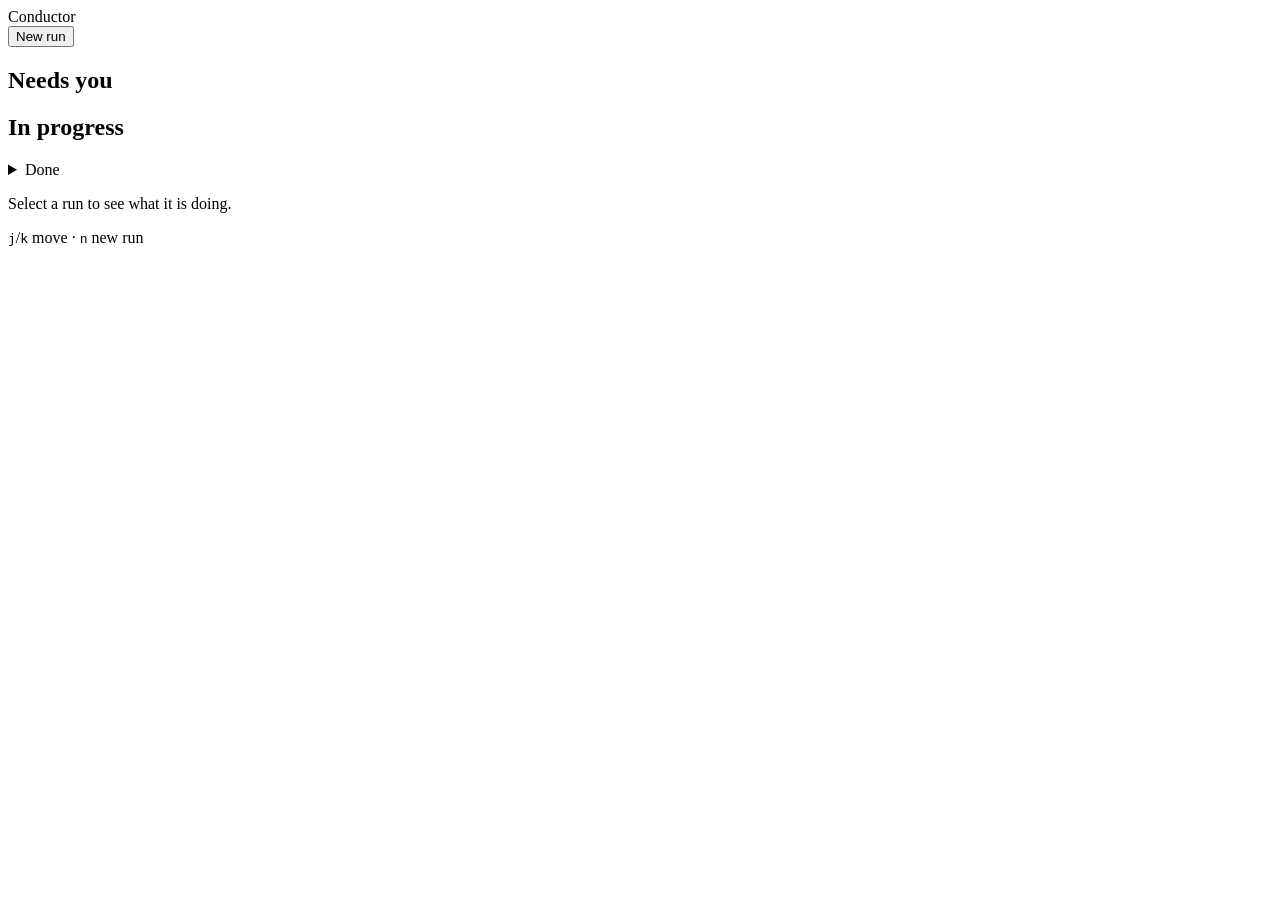
==== conductor/static/index.html @ f7ab2c37 "Conductor backend, agent adapters, git ops and web UI (work in progress) - supervisor: detached runn" ====
<!doctype html>
<html lang="en">
<head>
<meta charset="utf-8">
<meta name="viewport" content="width=device-width, initial-scale=1">
<meta name="color-scheme" content="light dark">
<title>Conductor</title>
<link rel="stylesheet" href="/static/app.css">
</head>
<body>
<div id="conn-banner" class="conn-banner" hidden>Connection lost &mdash; retrying&hellip;</div>

<header class="topbar">
  <div class="brand">Conductor</div>
  <div class="counts" id="counts"></div>
  <div class="spacer"></div>
  <div class="disk" id="disk" title="Worktree disk usage"></div>
  <button type="button" class="btn btn-primary" id="new-run-btn" title="New run (n)">New run</button>
</header>

<main class="layout">
  <aside class="board" id="board" aria-label="Runs">
    <section class="sec sec-needs" id="sec-needs">
      <h2 class="sec-h">Needs you <span class="sec-n" id="n-needs"></span></h2>
      <div class="cards" id="cards-needs"></div>
    </section>
    <section class="sec sec-progress" id="sec-progress">
      <h2 class="sec-h">In progress <span class="sec-n" id="n-progress"></span></h2>
      <div class="cards" id="cards-progress"></div>
    </section>
    <details class="sec sec-done" id="sec-done">
      <summary class="sec-h">Done <span class="sec-n" id="n-done"></span></summary>
      <div class="cards" id="cards-done"></div>
    </details>
    <div class="board-empty" id="board-empty" hidden>
      <p>No runs yet.</p>
      <p class="muted">Press <kbd>n</kbd> or click <b>New run</b> to start an agent.</p>
    </div>
  </aside>

  <section class="detail" id="detail" aria-label="Run detail">
    <div class="detail-empty" id="d-empty">
      <p>Select a run to see what it is doing.</p>
      <p class="muted"><kbd>j</kbd>/<kbd>k</kbd> move &middot; <kbd>n</kbd> new run</p>
    </div>
    <div class="detail-main" id="d-main" hidden>
      <div id="d-head" class="d-head"></div>
      <div class="d-actions-row">
        <div id="d-actions" class="d-actions"></div>
        <span id="d-action-msg" class="action-msg"></span>
      </div>
      <div id="d-question" class="question" hidden>
        <div class="q-label">The agent is asking you</div>
        <div class="q-text" id="q-text"></div>
        <textarea id="q-answer" rows="4" placeholder="Type your answer&hellip; (Ctrl/Cmd+Enter to send)"></textarea>
        <div class="q-row">
          <button type="button" class="btn btn-warn" id="q-send">Send answer</button>
          <span class="err" id="q-err"></span>
        </div>
      </div>
      <div id="d-error" class="d-error" hidden></div>
      <nav class="tabs" id="d-tabs" role="tablist">
        <button type="button" role="tab" data-tab="review">Review</button>
        <button type="button" role="tab" data-tab="activity">Activity</button>
        <button type="button" role="tab" data-tab="task">Task</button>
        <button type="button" role="tab" data-tab="log">Raw log</button>
      </nav>
      <div class="tab-body" id="tab-review" data-pane="review" hidden>
        <div id="rv-summary"></div>
        <div id="rv-checks"></div>
        <div id="rv-diff"></div>
      </div>
      <div class="tab-body" id="tab-activity" data-pane="activity" hidden>
        <ol class="events" id="events"></ol>
      </div>
      <div class="tab-body" id="tab-task" data-pane="task" hidden></div>
      <div class="tab-body" id="tab-log" data-pane="log" hidden>
        <div class="log-bar">
          <label>Attempt <select id="log-attempt"></select></label>
          <button type="button" class="btn btn-sm" id="log-refresh">Refresh</button>
          <span class="muted" id="log-info"></span>
        </div>
        <pre class="log" id="log-pre"></pre>
      </div>
    </div>
  </section>
</main>

<dialog id="new-dialog" class="dialog">
  <form id="new-form" method="dialog" novalidate>
    <h2>New run</h2>
    <label class="field">
      <span>Repository path</span>
      <input id="f-repo" name="repo_path" list="recent-repos" required autocomplete="off" spellcheck="false" class="mono" placeholder="/home/you/project">
      <datalist id="recent-repos"></datalist>
      <small id="f-repo-status" class="hint"></small>
    </label>
    <label class="field">
      <span>Task</span>
      <textarea id="f-task" name="task" rows="9" required placeholder="Describe what the agent should do. Be specific about files, behaviour and how to verify."></textarea>
    </label>
    <div class="grid2">
      <label class="field">
        <span>Title <em>(optional)</em></span>
        <input id="f-title" name="title" autocomplete="off" placeholder="Short name for the board">
      </label>
      <label class="field">
        <span>Base branch</span>
        <select id="f-base" name="base_branch"><option value="">(enter a repo first)</option></select>
      </label>
      <label class="field">
        <span>Test command</span>
        <input id="f-test" name="test_cmd" class="mono" autocomplete="off" spellcheck="false" placeholder="auto-detect">
        <label class="check"><input type="checkbox" id="f-notest"> Skip tests</label>
      </label>
      <label class="field">
        <span>Agent</span>
        <select id="f-agent" name="agent">
          <option value="claude">claude</option>
          <option value="fake">fake</option>
        </select>
      </label>
      <label class="field">
        <span>Model <em>(optional)</em></span>
        <input id="f-model" name="model" autocomplete="off" spellcheck="false" placeholder="agent default">
      </label>
      <label class="field">
        <span>Budget (USD)</span>
        <input id="f-budget" name="budget_usd" type="number" min="0" step="0.5" value="5">
      </label>
    </div>
    <div class="err" id="f-err"></div>
    <div class="dialog-foot">
      <span class="muted"><kbd>Ctrl</kbd>/<kbd>&#8984;</kbd>+<kbd>Enter</kbd> to start</span>
      <span class="spacer"></span>
      <button type="button" class="btn" id="f-cancel">Cancel</button>
      <button type="submit" class="btn btn-primary" id="f-submit">Start run</button>
    </div>
  </form>
</dialog>

<script src="/static/app.js"></script>
</body>
</html>
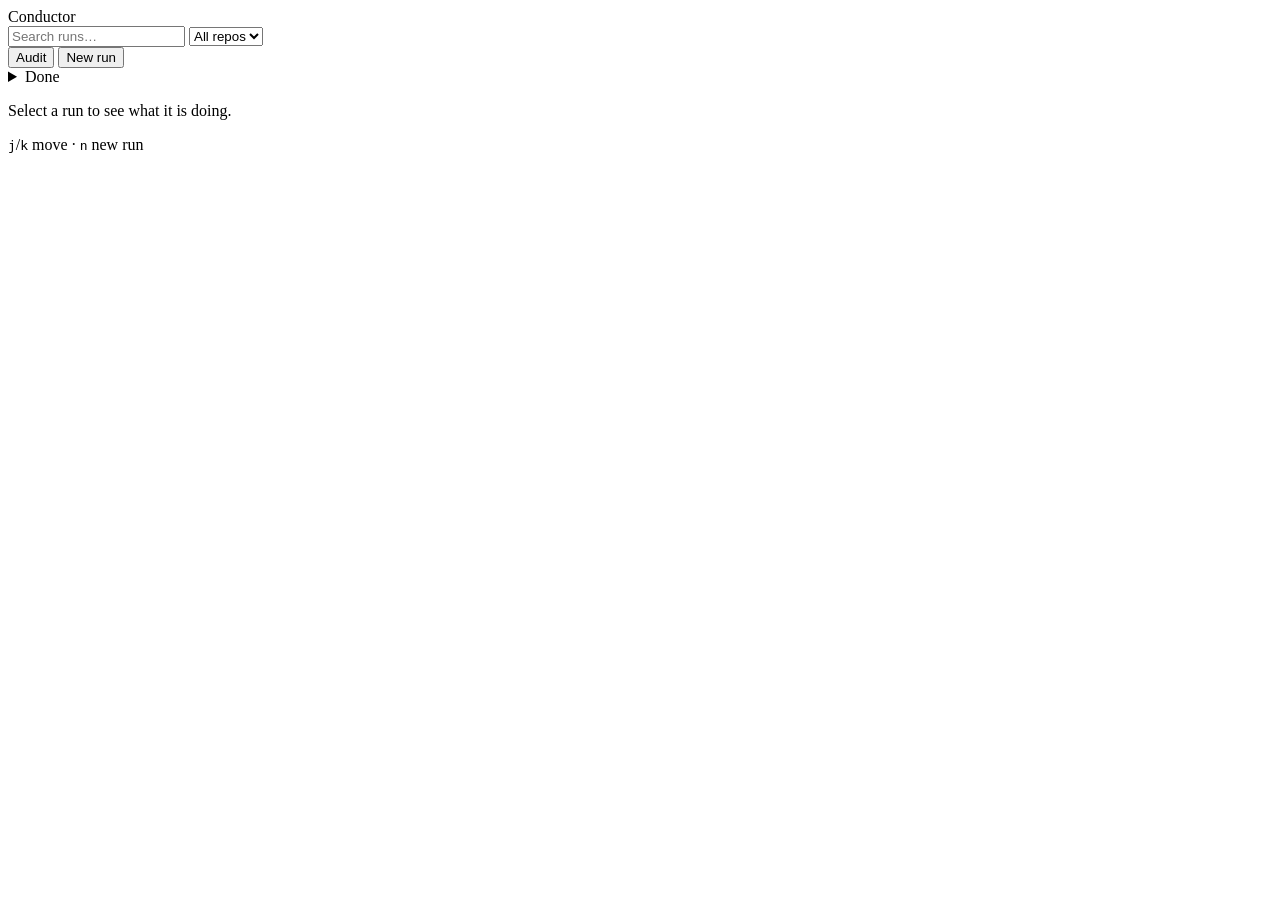
==== commit 418dd636: "Fleet UI: next-3 strip, groups and bulk actions, paging, search, policy panel, override, audit, batc" ====
--- a/conductor/static/index.html
+++ b/conductor/static/index.html
@@ -13,29 +13,46 @@
 <header class="topbar">
   <div class="brand">Conductor</div>
   <div class="counts" id="counts"></div>
+  <div class="filters">
+    <input type="search" id="search" class="search" placeholder="Search runs…" title="Search titles, tasks and branches (/)" aria-label="Search runs" autocomplete="off" spellcheck="false">
+    <select id="repo-filter" class="repo-filter" aria-label="Filter by repository"><option value="">All repos</option></select>
+  </div>
   <div class="spacer"></div>
   <div class="disk" id="disk" title="Worktree disk usage"></div>
+  <button type="button" class="btn-link topbar-link" id="audit-btn" title="Policy overrides, bulk actions and other recorded decisions">Audit</button>
+  <button type="button" class="btn" id="notify-btn" hidden title="Get a desktop notification when a run needs you">Notify me</button>
   <button type="button" class="btn btn-primary" id="new-run-btn" title="New run (n)">New run</button>
 </header>
 
+<section class="next3" id="next3" hidden aria-label="Look at these next">
+  <h2 class="sec-h">Look at these next</h2>
+  <div class="n3-cards" id="n3-cards"></div>
+</section>
+
 <main class="layout">
   <aside class="board" id="board" aria-label="Runs">
-    <section class="sec sec-needs" id="sec-needs">
+    <div class="filter-note" id="filter-note" hidden></div>
+    <section class="sec sec-groups" id="sec-groups" hidden>
+      <h2 class="sec-h">Groups <span class="sec-n" id="n-groups"></span></h2>
+      <div class="groups" id="groups"></div>
+      <button type="button" class="btn btn-sm more" id="groups-all" hidden></button>
+    </section>
+    <section class="sec sec-needs" id="sec-needs" hidden>
       <h2 class="sec-h">Needs you <span class="sec-n" id="n-needs"></span></h2>
       <div class="cards" id="cards-needs"></div>
+      <button type="button" class="btn btn-sm more" data-more="needs" hidden></button>
     </section>
-    <section class="sec sec-progress" id="sec-progress">
+    <section class="sec sec-progress" id="sec-progress" hidden>
       <h2 class="sec-h">In progress <span class="sec-n" id="n-progress"></span></h2>
       <div class="cards" id="cards-progress"></div>
+      <button type="button" class="btn btn-sm more" data-more="progress" hidden></button>
     </section>
     <details class="sec sec-done" id="sec-done">
       <summary class="sec-h">Done <span class="sec-n" id="n-done"></span></summary>
       <div class="cards" id="cards-done"></div>
+      <button type="button" class="btn btn-sm more" data-more="done" hidden></button>
     </details>
-    <div class="board-empty" id="board-empty" hidden>
-      <p>No runs yet.</p>
-      <p class="muted">Press <kbd>n</kbd> or click <b>New run</b> to start an agent.</p>
-    </div>
+    <div class="board-empty" id="board-empty" hidden></div>
   </aside>
 
   <section class="detail" id="detail" aria-label="Run detail">
@@ -68,6 +85,7 @@
       <div class="tab-body" id="tab-review" data-pane="review" hidden>
         <div id="rv-summary"></div>
         <div id="rv-checks"></div>
+        <div id="rv-policy" class="rv-policy"></div>
         <div id="rv-diff"></div>
       </div>
       <div class="tab-body" id="tab-activity" data-pane="activity" hidden>
@@ -95,13 +113,18 @@
       <datalist id="recent-repos"></datalist>
       <small id="f-repo-status" class="hint"></small>
     </label>
-    <label class="field">
-      <span>Task</span>
-      <textarea id="f-task" name="task" rows="9" required placeholder="Describe what the agent should do. Be specific about files, behaviour and how to verify."></textarea>
-    </label>
+    <div class="field">
+      <div class="field-row">
+        <label for="f-task" id="f-task-label">Task</label>
+        <span class="spacer"></span>
+        <label class="check batch-toggle" title="Start many runs at once, grouped together"><input type="checkbox" id="f-batch"> Batch: one task per line</label>
+      </div>
+      <textarea id="f-task" name="task" rows="8" required></textarea>
+      <small id="f-task-hint" class="hint"></small>
+    </div>
     <div class="grid2">
       <label class="field">
-        <span>Title <em>(optional)</em></span>
+        <span id="f-title-label">Title <em>(optional)</em></span>
         <input id="f-title" name="title" autocomplete="off" placeholder="Short name for the board">
       </label>
       <label class="field">
@@ -127,8 +150,10 @@
       <label class="field">
         <span>Budget (USD)</span>
         <input id="f-budget" name="budget_usd" type="number" min="0" step="0.5" value="5">
-      </label>
-    </div>
+        <small id="f-budget-hint" class="hint"></small>
+      </label>
+    </div>
+    <div class="f-policy" id="f-policy" hidden></div>
     <div class="err" id="f-err"></div>
     <div class="dialog-foot">
       <span class="muted"><kbd>Ctrl</kbd>/<kbd>&#8984;</kbd>+<kbd>Enter</kbd> to start</span>
@@ -139,6 +164,41 @@
   </form>
 </dialog>
 
+<dialog id="override-dialog" class="dialog dialog-sm">
+  <form id="override-form" method="dialog" novalidate>
+    <h2>Merge with override</h2>
+    <div class="mono small" id="ov-run"></div>
+    <p class="muted small ov-why">Policy blocks a normal merge of this run. You can merge anyway; your reason is recorded in the audit log with the run and the policy version.</p>
+    <div id="ov-findings"></div>
+    <label class="field">
+      <span>Reason <em>(required)</em></span>
+      <textarea id="ov-reason" rows="4" required placeholder="Why is this OK to merge? e.g. CI change reviewed with the infra team"></textarea>
+    </label>
+    <div class="err ov-err" id="ov-err"></div>
+    <div class="dialog-foot">
+      <span class="muted"><kbd>Ctrl</kbd>/<kbd>&#8984;</kbd>+<kbd>Enter</kbd> to merge</span>
+      <span class="spacer"></span>
+      <button type="button" class="btn" id="ov-cancel">Cancel</button>
+      <button type="submit" class="btn btn-warn" id="ov-submit">Merge with override</button>
+    </div>
+  </form>
+</dialog>
+
+<dialog id="audit-dialog" class="dialog dialog-wide" aria-labelledby="audit-h">
+  <div class="dialog-pad">
+    <div class="audit-head">
+      <h2 id="audit-h">Audit log</h2>
+      <span class="muted small" id="audit-info"></span>
+      <span class="spacer"></span>
+      <button type="button" class="btn btn-sm" id="audit-refresh">Refresh</button>
+      <button type="button" class="btn btn-sm" id="audit-close">Close</button>
+    </div>
+    <div class="audit-body" id="audit-body"></div>
+  </div>
+</dialog>
+
+<div class="toasts" id="toasts" aria-live="polite"></div>
+
 <script src="/static/app.js"></script>
 </body>
 </html>
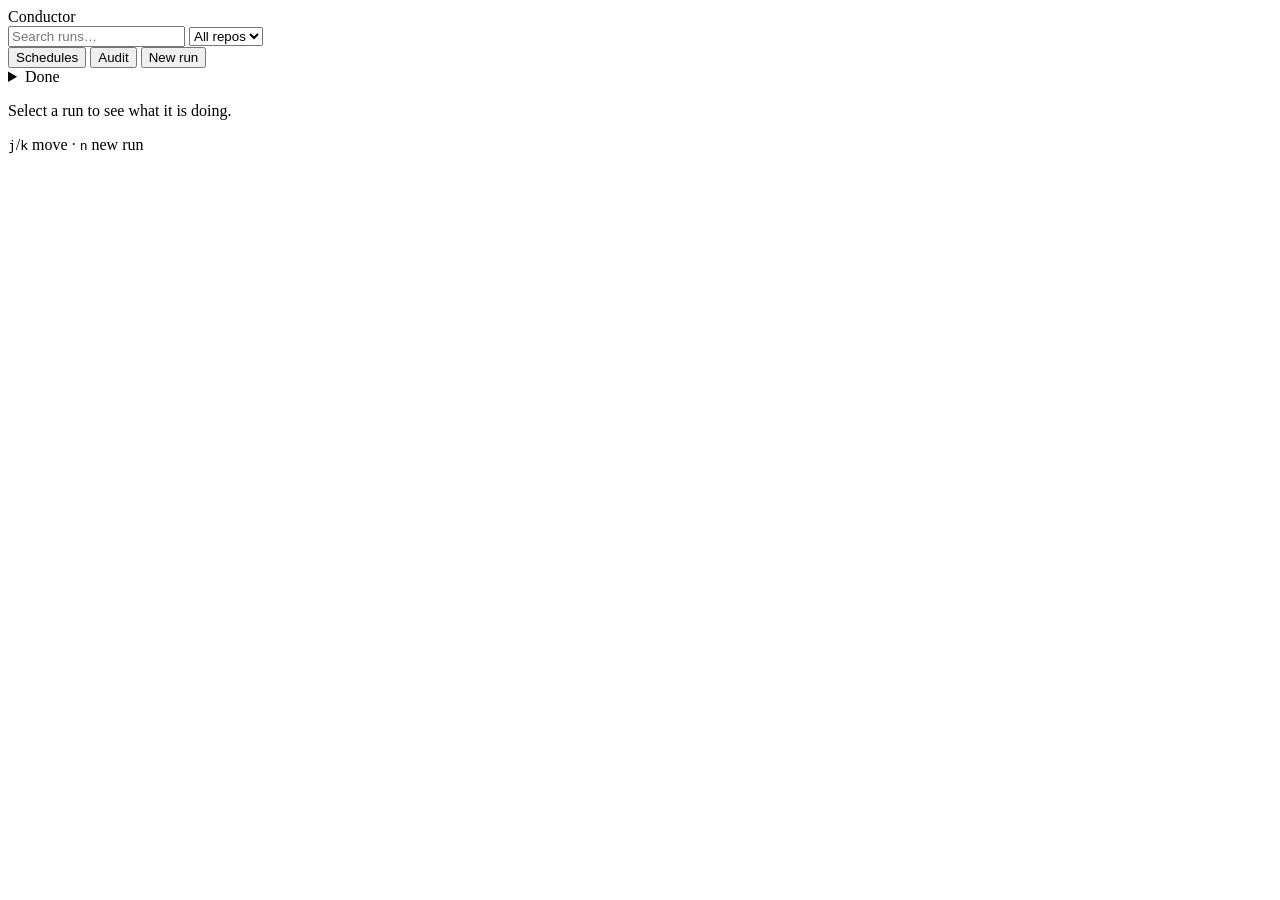
==== commit 4bd3678f: "UI for workflows and schedules; policy reasons in red, pre-merge policy chip - New run: workflow pic" ====
--- a/conductor/static/index.html
+++ b/conductor/static/index.html
@@ -19,6 +19,7 @@
   </div>
   <div class="spacer"></div>
   <div class="disk" id="disk" title="Worktree disk usage"></div>
+  <button type="button" class="btn-link topbar-link" id="sched-btn" title="Run tasks on a timer or when a branch changes">Schedules</button>
   <button type="button" class="btn-link topbar-link" id="audit-btn" title="Policy overrides, bulk actions and other recorded decisions">Audit</button>
   <button type="button" class="btn" id="notify-btn" hidden title="Get a desktop notification when a run needs you">Notify me</button>
   <button type="button" class="btn btn-primary" id="new-run-btn" title="New run (n)">New run</button>
@@ -67,10 +68,11 @@
         <span id="d-action-msg" class="action-msg"></span>
       </div>
       <div id="d-question" class="question" hidden>
-        <div class="q-label">The agent is asking you</div>
+        <div class="q-label" id="q-label">The agent is asking you</div>
         <div class="q-text" id="q-text"></div>
         <textarea id="q-answer" rows="4" placeholder="Type your answer&hellip; (Ctrl/Cmd+Enter to send)"></textarea>
         <div class="q-row">
+          <button type="button" class="btn btn-success" id="q-approve" hidden>Approve</button>
           <button type="button" class="btn btn-warn" id="q-send">Send answer</button>
           <span class="err" id="q-err"></span>
         </div>
@@ -122,6 +124,13 @@
       <textarea id="f-task" name="task" rows="8" required></textarea>
       <small id="f-task-hint" class="hint"></small>
     </div>
+    <div class="wf-field">
+      <label class="field">
+        <span>Workflow</span>
+        <select id="f-workflow" name="workflow"><option value="">None — single task</option></select>
+      </label>
+      <div class="wf-steps" id="f-wf-steps" hidden></div>
+    </div>
     <div class="grid2">
       <label class="field">
         <span id="f-title-label">Title <em>(optional)</em></span>
@@ -197,6 +206,63 @@
   </div>
 </dialog>
 
+<dialog id="sched-dialog" class="dialog dialog-wide" aria-labelledby="sc-h">
+  <div class="dialog-pad">
+    <div class="audit-head">
+      <h2 id="sc-h">Schedules</h2>
+      <span class="muted small" id="sc-info"></span>
+      <span class="spacer"></span>
+      <button type="button" class="btn btn-sm btn-primary" id="sc-new">New schedule</button>
+      <button type="button" class="btn btn-sm" id="sc-refresh">Refresh</button>
+      <button type="button" class="btn btn-sm" id="sc-close">Close</button>
+    </div>
+    <form id="sc-form" class="sc-form" hidden novalidate>
+      <div class="grid2">
+        <label class="field"><span>Name</span><input id="sc-name" autocomplete="off" placeholder="e.g. Nightly lint sweep"></label>
+        <label class="field"><span>Repository path</span>
+          <input id="sc-repo" class="mono" list="recent-repos" autocomplete="off" spellcheck="false" placeholder="/home/you/project">
+          <small id="sc-repo-status" class="hint"></small></label>
+        <label class="field"><span>Base branch</span><select id="sc-base"><option value="">(enter a repo first)</option></select></label>
+      </div>
+      <label class="field"><span>Task</span><textarea id="sc-task" rows="3" placeholder="What each run should do"></textarea></label>
+      <div class="wf-field">
+        <label class="field"><span>Workflow <em>(optional)</em></span>
+          <select id="sc-workflow"><option value="">None — single task</option></select></label>
+        <div class="wf-steps" id="sc-wf-steps" hidden></div>
+      </div>
+      <div class="sc-trigger">
+        <div class="field"><span>Trigger</span>
+          <div class="seg">
+            <label class="check"><input type="radio" name="sc-kind" id="sc-kind-cron" value="cron" checked> Cron</label>
+            <label class="check"><input type="radio" name="sc-kind" id="sc-kind-change" value="on_change"> On change</label>
+          </div>
+        </div>
+        <label class="field" id="sc-cron-row"><span>Cron expression</span>
+          <input id="sc-cron" class="mono" autocomplete="off" spellcheck="false" placeholder="0 3 * * 1-5">
+          <small class="hint">UTC · e.g. <code>0 3 * * 1-5</code> = 03:00 on weekdays</small></label>
+        <div class="sc-change" id="sc-change-row" hidden>
+          <label class="field"><span>Watch ref</span><input id="sc-ref" class="mono" autocomplete="off" spellcheck="false" placeholder="main">
+            <small class="hint">Fires when this branch gets new commits</small></label>
+          <label class="field"><span>Poll every (s)</span><input id="sc-poll" type="number" min="10" step="10" placeholder="60"></label>
+        </div>
+      </div>
+      <div class="grid2 grid4">
+        <label class="field"><span>Agent</span><select id="sc-agent"><option value="claude">claude</option><option value="fake">fake</option></select></label>
+        <label class="field"><span>Budget (USD)</span><input id="sc-budget" type="number" min="0" step="0.5" value="5"></label>
+        <label class="field"><span>If still running</span><select id="sc-overlap"><option value="skip">skip this fire</option><option value="queue">queue another run</option></select></label>
+        <label class="field"><span>Missed fires</span><select id="sc-catchup"><option value="once">catch up once</option><option value="skip">skip</option></select></label>
+      </div>
+      <div class="err" id="sc-err"></div>
+      <div class="dialog-foot">
+        <span class="spacer"></span>
+        <button type="button" class="btn" id="sc-cancel">Cancel</button>
+        <button type="submit" class="btn btn-primary" id="sc-submit">Create schedule</button>
+      </div>
+    </form>
+    <div class="audit-body" id="sc-body"></div>
+  </div>
+</dialog>
+
 <div class="toasts" id="toasts" aria-live="polite"></div>
 
 <script src="/static/app.js"></script>
